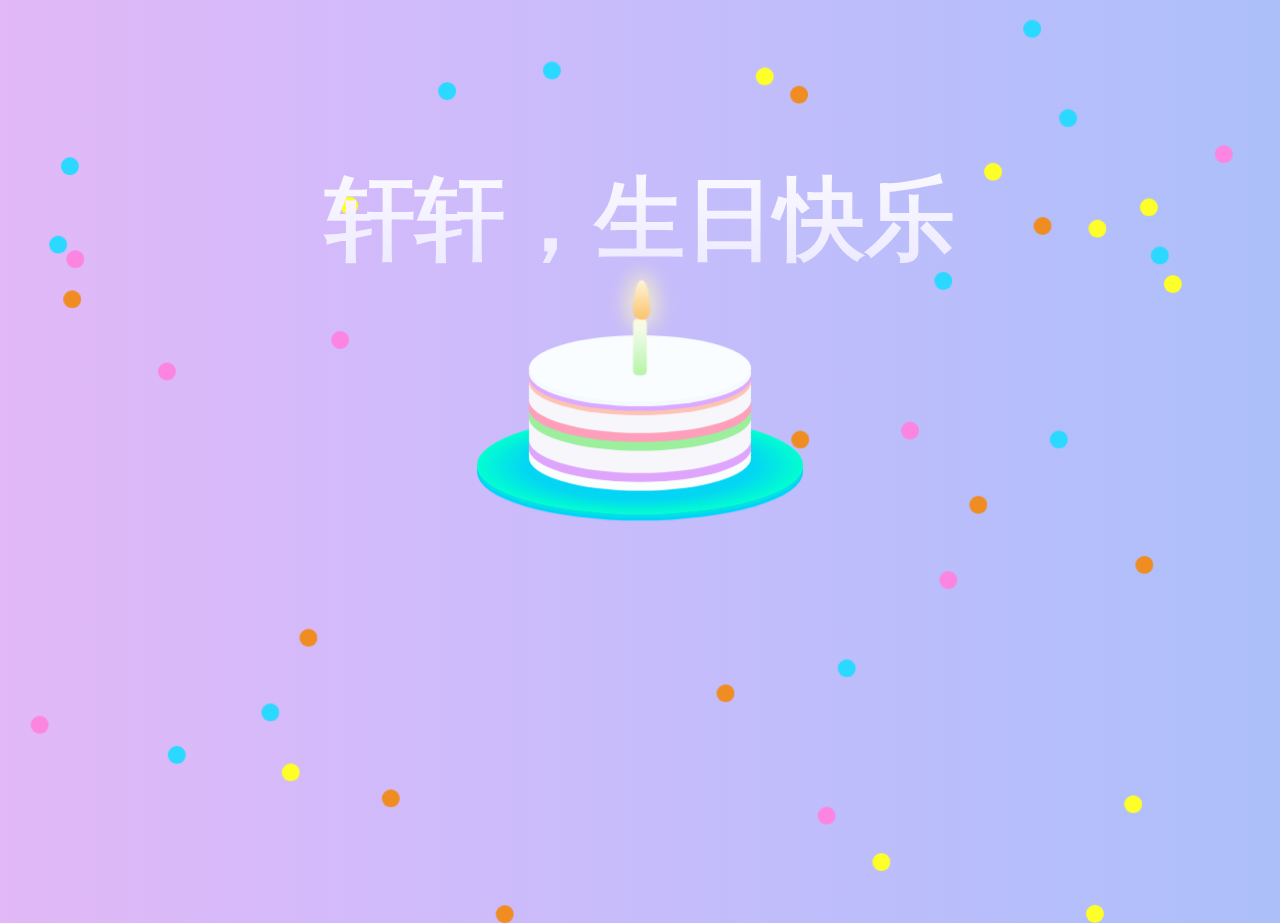
==== index1.html @ d5c1d6f8 "Add files via upload" ====
<!DOCTYPE html>
<html lang="en">
  <head>
    <meta charset="UTF-8" />
    <title>轩轩生日快乐</title>

    <link rel="stylesheet" href="1.css" />
    <style></style>
  </head>
  <body>
    <audio id="audio_duration" autoplay>
      <source src="birthday.mp3" />
    </audio>
    <bokeh></bokeh><bokeh></bokeh><bokeh></bokeh><bokeh></bokeh><bokeh></bokeh
    ><bokeh></bokeh><bokeh></bokeh><bokeh></bokeh><bokeh></bokeh><bokeh></bokeh
    ><bokeh></bokeh><bokeh></bokeh><bokeh></bokeh><bokeh></bokeh><bokeh></bokeh
    ><bokeh></bokeh><bokeh></bokeh><bokeh></bokeh><bokeh></bokeh><bokeh></bokeh
    ><bokeh></bokeh><bokeh></bokeh><bokeh></bokeh><bokeh></bokeh><bokeh></bokeh
    ><bokeh></bokeh><bokeh></bokeh><bokeh></bokeh><bokeh></bokeh><bokeh></bokeh
    ><bokeh></bokeh><bokeh></bokeh><bokeh></bokeh><bokeh></bokeh><bokeh></bokeh
    ><bokeh></bokeh><bokeh></bokeh><bokeh></bokeh><bokeh></bokeh><bokeh></bokeh
    ><bokeh></bokeh><bokeh></bokeh><bokeh></bokeh><bokeh></bokeh><bokeh></bokeh>
    <div class="mobile">最大化查看</div>
    <div class="pyro">
      <div class="before"></div>
      <div class="after"></div>
    </div>

     <audio autoplay="autopaly">
      <source src="3.mp3" type="audio/mp3" />
    </audio> 
    <!--<h1>Feliz Cumpleaños Pratik!</h1>-->
    <h2>轩轩，生日快乐</h2>
    <!--<span>🎉</span>-->
    <div class="candle"><div id="flame" class="lit"></div></div>
    <div class="cake"></div>
    <div class="plate"></div>
  </body>
  <script>
    var myVid = document.getElementById("audio_duration");
    if (myVid != null) {
      var duration;
      myVid.load();
      myVid.oncanplay = function () {
        console.log("myVid.duration", myVid.duration);
        console.log("myVid.duration*100", myVid.duration * 1000);
        let time = null;
        clearTimeout(time);
        time = setTimeout(function () {
          location.href = "index2.html";
          clearTimeout(time);
        }, myVid.duration * 1000);
      };
    }
  </script>
 
</html>
---- 1.css ----
@import url("https://fonts.googleapis.com/css?family=Concert+One|Pacifico");.mobile {  position: fixed;  text-align: center;  width: 100%;  top: 50px;  font-size: 90px;  display: block;}h1, h2, span {  display: none;}@media screen and (min-width: 670px) {  .mobile {    display: none;  }  h1, h2, span {    display: block;  }  body {    background: linear-gradient(to right, #e2b8f7, #d4bafa, #c7bcfb, #b9befb, #acbff9);    cursor: crosshair;    perspective: 1000px;    transform-style: preserve-3d;    font-family: "Pacifico",cursive;  }  h1 {    position: fixed;    text-align: center;    width: 100%;    top: 120px;    font-size: 90px;    background: -webkit-linear-gradient(0deg, #ceadfc 0%, #a3bbfb 100%);    -webkit-background-clip: text;    -webkit-text-fill-color: transparent;    font-family: 'Concert One', cursive;    font-weight: 400;    z-index: -1;    letter-spacing: 6px;  }  span {    position: fixed;    text-align: center;    width: 100%;    top: 70px;    font-size: 70px;  }  h2 {    position: fixed;    text-align: center;    width: 100%;    top: 50px;    font-size: 90px;    background: -webkit-linear-gradient(90deg, #e9e6ff 0%, white 100%);    -webkit-background-clip: text;    -webkit-text-fill-color: transparent;  }  bokeh {    position: fixed;    width: 2vmin;    height: 2vmin;    border-radius: 50%;    animation-name: explosion;    animation-iteration-count: infinite;    animation-direction: reverse;    animation-timing-function: cubic-bezier(0.84, 0.02, 1, 1);  }  bokeh:nth-child(1) {    background-color: #2bd8ff;    transform: translate(70.7404476506vw, 39.2982912115vh);    animation-duration: 2.451477853s;    animation-delay: -3.9090695973s;  }  bokeh:nth-child(2) {    background-color: #feff28;    transform: translate(21.390916309vw, 83.9320950239vh);    animation-duration: 2.6082661613s;    animation-delay: -2.4177632704s;  }  bokeh:nth-child(3) {    background-color: #feff28;    transform: translate(99.4707896083vw, 50.8779038063vh);    animation-duration: 2.3934609219s;    animation-delay: -4.9374235187s;  }  bokeh:nth-child(4) {    background-color: #ef8d22;    transform: translate(88.0762428158vw, 60.8758646268vh);    animation-duration: 4.3745762554s;    animation-delay: -4.2335574629s;  }  bokeh:nth-child(5) {    background-color: #feff28;    transform: translate(87.209776097vw, 87.4722435411vh);    animation-duration: 2.6247180243s;    animation-delay: -0.3571633852s;  }  bokeh:nth-child(6) {    background-color: #feff28;    transform: translate(67.5348277973vw, 93.8934516001vh);    animation-duration: 3.0630744908s;    animation-delay: -4.4890304964s;  }  bokeh:nth-child(7) {    background-color: #feff28;    transform: translate(51.2278043561vw, 39.0030857051vh);    animation-duration: 3.1065374294s;    animation-delay: -4.5619134997s;  }  bokeh:nth-child(8) {    background-color: #fc85e1;    transform: translate(63.2547804674vw, 88.7449965817vh);    animation-duration: 2.8384921355s;    animation-delay: -0.0965491775s;  }  bokeh:nth-child(9) {    background-color: #fc85e1;    transform: translate(1.7747115187vw, 78.6520215079vh);    animation-duration: 4.3100039072s;    animation-delay: -0.553894004s;  }  bokeh:nth-child(10) {    background-color: #ef8d22;    transform: translate(61.1915375825vw, 46.9592056036vh);    animation-duration: 2.6244512022s;    animation-delay: -4.5897035553s;  }  bokeh:nth-child(11) {    background-color: #ef8d22;    transform: translate(4.3118502657vw, 31.3689335931vh);    animation-duration: 2.9020870937s;    animation-delay: -0.0475365525s;  }  bokeh:nth-child(12) {    background-color: #fc85e1;    transform: translate(11.7124176675vw, 39.3853134156vh);    animation-duration: 2.7165067308s;    animation-delay: -0.3402677425s;  }  bokeh:nth-child(13) {    background-color: #fc85e1;    transform: translate(94.2835231134vw, 15.247368654vh);    animation-duration: 3.1761028617s;    animation-delay: -4.3999397039s;  }  bokeh:nth-child(14) {    background-color: #ef8d22;    transform: translate(22.7721270307vw, 68.9730094645vh);    animation-duration: 3.6217481701s;    animation-delay: -4.3121585024s;  }  bokeh:nth-child(15) {    background-color: #2bd8ff;    transform: translate(82.1182207545vw, 11.2392421851vh);    animation-duration: 3.4960993434s;    animation-delay: -3.7739573258s;  }  bokeh:nth-child(16) {    background-color: #2bd8ff;    transform: translate(19.7968006723vw, 77.2717558727vh);    animation-duration: 3.1354637591s;    animation-delay: -2.8370634184s;  }  bokeh:nth-child(17) {    background-color: #feff28;    transform: translate(84.4109063964vw, 23.5168492096vh);    animation-duration: 4.3723964886s;    animation-delay: -1.7390935649s;  }  bokeh:nth-child(18) {    background-color: #fc85e1;    transform: translate(72.7671083205vw, 62.5592027903vh);    animation-duration: 4.4313534479s;    animation-delay: -3.0082038529s;  }  bokeh:nth-child(19) {    background-color: #2bd8ff;    transform: translate(79.3141365436vw, 1.3143345978vh);    animation-duration: 2.392781523s;    animation-delay: -0.261672225s;  }  bokeh:nth-child(20) {    background-color: #ef8d22;    transform: translate(29.2041570725vw, 86.8219678576vh);    animation-duration: 3.7180833613s;    animation-delay: -1.7317238209s;  }  bokeh:nth-child(21) {    background-color: #2bd8ff;    transform: translate(72.3682688076vw, 29.3261143931vh);    animation-duration: 3.5629502006s;    animation-delay: -4.5261179684s;  }  bokeh:nth-child(22) {    background-color: #2bd8ff;    transform: translate(41.7909696011vw, 5.9456249418vh);    animation-duration: 2.7586444687s;    animation-delay: -1.2172526656s;  }  bokeh:nth-child(23) {    background-color: #feff28;    transform: translate(76.2571451639vw, 17.195474965vh);    animation-duration: 4.4228449437s;    animation-delay: -0.4973092974s;  }  bokeh:nth-child(24) {    background-color: #2bd8ff;    transform: translate(64.8267410528vw, 72.3685961754vh);    animation-duration: 4.0308729373s;    animation-delay: -3.4748753047s;  }  bokeh:nth-child(25) {    background-color: #feff28;    transform: translate(51.9640189709vw, 48.6043629666vh);    animation-duration: 3.1974276784s;    animation-delay: -1.6166953152s;  }  bokeh:nth-child(26) {    background-color: #ef8d22;    transform: translate(41.1498699458vw, 47.5398372353vh);    animation-duration: 4.8552340393s;    animation-delay: -0.9697552189s;  }  bokeh:nth-child(27) {    background-color: #2bd8ff;    transform: translate(81.3954514701vw, 46.9511786798vh);    animation-duration: 2.767644001s;    animation-delay: -2.7950220038s;  }  bokeh:nth-child(28) {    background-color: #ef8d22;    transform: translate(75.1070545511vw, 54.2036989448vh);    animation-duration: 4.7036199387s;    animation-delay: -1.0505926433s;  }  bokeh:nth-child(29) {    background-color: #fc85e1;    transform: translate(25.2485702636vw, 35.8851684261vh);    animation-duration: 3.7316305594s;    animation-delay: -1.828910888s;  }  bokeh:nth-child(30) {    background-color: #2bd8ff;    transform: translate(33.607420868vw, 8.2345981698vh);    animation-duration: 2.7029717368s;    animation-delay: -2.5500282063s;  }  bokeh:nth-child(31) {    background-color: #fc85e1;    transform: translate(4.5567738711vw, 26.915212362vh);    animation-duration: 3.4355180075s;    animation-delay: -0.5790819766s;  }  bokeh:nth-child(32) {    background-color: #feff28;    transform: translate(25.9501588313vw, 20.9473646869vh);    animation-duration: 4.3830077577s;    animation-delay: -4.6564701835s;  }  bokeh:nth-child(33) {    background-color: #feff28;    transform: translate(90.303759829vw, 29.6733774558vh);    animation-duration: 2.6689654722s;    animation-delay: -0.9045308203s;  }  bokeh:nth-child(34) {    background-color: #2bd8ff;    transform: translate(89.2836951603vw, 26.5025411567vh);    animation-duration: 2.6426834256s;    animation-delay: -4.8319924428s;  }  bokeh:nth-child(35) {    background-color: #ef8d22;    transform: translate(49.6593402454vw, 41.2989731288vh);    animation-duration: 2.53627768s;    animation-delay: -1.6992049899s;  }  bokeh:nth-child(36) {    background-color: #ef8d22;    transform: translate(55.3578105489vw, 75.1503457961vh);    animation-duration: 2.9803742064s;    animation-delay: -3.860230436s;  }  bokeh:nth-child(37) {    background-color: #feff28;    transform: translate(84.2137545181vw, 99.6489820089vh);    animation-duration: 2.8525129053s;    animation-delay: -1.909336042s;  }  bokeh:nth-child(38) {    background-color: #feff28;    transform: translate(58.4226829219vw, 6.6082231423vh);    animation-duration: 4.1724251653s;    animation-delay: -2.5373921442s;  }  bokeh:nth-child(39) {    background-color: #2bd8ff;    transform: translate(4.1325762908vw, 16.5826905712vh);    animation-duration: 3.3196820224s;    animation-delay: -0.1998524335s;  }  bokeh:nth-child(40) {    background-color: #ef8d22;    transform: translate(38.1082612566vw, 99.6828149038vh);    animation-duration: 2.4716860672s;    animation-delay: -3.804687821s;  }  bokeh:nth-child(41) {    background-color: #ef8d22;    transform: translate(80.1246196199vw, 23.2154454066vh);    animation-duration: 3.9966714491s;    animation-delay: -3.2041854036s;  }  bokeh:nth-child(42) {    background-color: #2bd8ff;    transform: translate(12.4867607956vw, 81.990153671vh);    animation-duration: 4.3771268993s;    animation-delay: -2.9204017862s;  }  bokeh:nth-child(43) {    background-color: #feff28;    transform: translate(88.4304689846vw, 21.1509289349vh);    animation-duration: 2.4345176476s;    animation-delay: -1.7879472609s;  }  bokeh:nth-child(44) {    background-color: #fc85e1;    transform: translate(69.7647889352vw, 45.9607535566vh);    animation-duration: 4.3935398987s;    animation-delay: -3.4611102331s;  }  bokeh:nth-child(45) {    background-color: #ef8d22;    transform: translate(61.1024281766vw, 8.6360893002vh);    animation-duration: 3.7418427756s;    animation-delay: -0.8676250685s;  }  bokeh:nth-child(46) {    background-color: #2bd8ff;    transform: translate(3.2214371062vw, 25.2935105902vh);    animation-duration: 3.074683766s;    animation-delay: -0.4965853318s;  }  bokeh:nth-child(47) {    background-color: #feff28;    transform: translate(74.1716691607vw, 3.1894365936vh);    animation-duration: 4.4907628187s;    animation-delay: -2.968930085s;  }  bokeh:nth-child(48) {    background-color: #fc85e1;    transform: translate(71.7485884871vw, 81.5140808668vh);    animation-duration: 4.6478212704s;    animation-delay: -2.4913789916s;  }  bokeh:nth-child(49) {    background-color: #ef8d22;    transform: translate(68.5706834892vw, 26.9999891094vh);    animation-duration: 4.4816990552s;    animation-delay: -4.3381289066s;  }  bokeh:nth-child(50) {    background-color: #ef8d22;    transform: translate(41.4062073866vw, 53.7404657598vh);    animation-duration: 3.4662897168s;    animation-delay: -3.0623966223s;  }  bokeh:nth-child(51) {    background-color: #ef8d22;    transform: translate(87.7275522899vw, 57.8586420239vh);    animation-duration: 4.5492821401s;    animation-delay: -3.9375445372s;  }  bokeh:nth-child(52) {    background-color: #fc85e1;    transform: translate(98.2142162683vw, 57.3579443658vh);    animation-duration: 2.8023852526s;    animation-delay: -2.8018360542s;  }  bokeh:nth-child(53) {    background-color: #ef8d22;    transform: translate(58.9158153095vw, 2.5851120782vh);    animation-duration: 4.8828427898s;    animation-delay: -4.0170178676s;  }  bokeh:nth-child(54) {    background-color: #feff28;    transform: translate(21.8232629797vw, 30.541333487vh);    animation-duration: 4.1215064165s;    animation-delay: -1.7175877986s;  }  bokeh:nth-child(55) {    background-color: #fc85e1;    transform: translate(13.5806715283vw, 97.9236982484vh);    animation-duration: 3.5107176799s;    animation-delay: -2.201395581s;  }  bokeh:nth-child(56) {    background-color: #feff28;    transform: translate(14.4730253941vw, 70.3026987242vh);    animation-duration: 2.8655370997s;    animation-delay: -4.5406682184s;  }  bokeh:nth-child(57) {    background-color: #feff28;    transform: translate(8.9309655313vw, 17.5932162599vh);    animation-duration: 3.8738411593s;    animation-delay: -0.7726217596s;  }  bokeh:nth-child(58) {    background-color: #fc85e1;    transform: translate(37.5050301898vw, 74.5977925362vh);    animation-duration: 2.8543587537s;    animation-delay: -0.6382727009s;  }  bokeh:nth-child(59) {    background-color: #fc85e1;    transform: translate(44.1369706808vw, 19.0224357251vh);    animation-duration: 3.4677241213s;    animation-delay: -0.3790625881s;  }  bokeh:nth-child(60) {    background-color: #ef8d22;    transform: translate(89.9172143086vw, 60.5896372203vh);    animation-duration: 2.2591286422s;    animation-delay: -3.3436293949s;  }  bokeh:nth-child(61) {    background-color: #2bd8ff;    transform: translate(86.129997629vw, 57.7175593668vh);    animation-duration: 3.3394070906s;    animation-delay: -1.2058207724s;  }  bokeh:nth-child(62) {    background-color: #ef8d22;    transform: translate(62.6094040216vw, 64.6028247058vh);    animation-duration: 2.7708027023s;    animation-delay: -1.3248560361s;  }  bokeh:nth-child(63) {    background-color: #fc85e1;    transform: translate(1.4935870167vw, 49.1580693638vh);    animation-duration: 4.0753471222s;    animation-delay: -1.1042384607s;  }  bokeh:nth-child(64) {    background-color: #ef8d22;    transform: translate(49.4229799547vw, 14.4558125829vh);    animation-duration: 4.6042743538s;    animation-delay: -1.5068368619s;  }  bokeh:nth-child(65) {    background-color: #2bd8ff;    transform: translate(24.1752717226vw, 44.959300202vh);    animation-duration: 2.7140677085s;    animation-delay: -4.1288509334s;  }  bokeh:nth-child(66) {    background-color: #2bd8ff;    transform: translate(47.8734263303vw, 94.391925096vh);    animation-duration: 4.5332114735s;    animation-delay: -2.9163200431s;  }  bokeh:nth-child(67) {    background-color: #ef8d22;    transform: translate(78.8655189976vw, 86.980092905vh);    animation-duration: 2.3004360444s;    animation-delay: -2.2638107753s;  }  bokeh:nth-child(68) {    background-color: #feff28;    transform: translate(9.900688433vw, 44.1486399622vh);    animation-duration: 4.5713456324s;    animation-delay: -1.6496695177s;  }  bokeh:nth-child(69) {    background-color: #fc85e1;    transform: translate(69.5673498579vw, 22.4102469728vh);    animation-duration: 4.5195536497s;    animation-delay: -2.4477867877s;  }  bokeh:nth-child(70) {    background-color: #fc85e1;    transform: translate(11.1928628475vw, 56.5732657592vh);    animation-duration: 4.2452477565s;    animation-delay: -4.784497837s;  }  bokeh:nth-child(71) {    background-color: #feff28;    transform: translate(55.2490898496vw, 28.0060803314vh);    animation-duration: 2.4738318304s;    animation-delay: -4.2575550351s;  }  bokeh:nth-child(72) {    background-color: #ef8d22;    transform: translate(47.5206781163vw, 98.1803905721vh);    animation-duration: 4.4299041867s;    animation-delay: -1.6544913646s;  }  bokeh:nth-child(73) {    background-color: #fc85e1;    transform: translate(3.3800457033vw, 87.8857972808vh);    animation-duration: 2.1543860283s;    animation-delay: -1.5361790929s;  }  bokeh:nth-child(74) {    background-color: #feff28;    transform: translate(50.2022983803vw, 53.6621206454vh);    animation-duration: 3.5498075114s;    animation-delay: -1.622928478s;  }  bokeh:nth-child(75) {    background-color: #2bd8ff;    transform: translate(61.4792038272vw, 49.9574099775vh);    animation-duration: 4.3023511502s;    animation-delay: -2.5662268689s;  }  bokeh:nth-child(76) {    background-color: #2bd8ff;    transform: translate(96.8566584025vw, 62.4294941633vh);    animation-duration: 3.0488542535s;    animation-delay: -3.2247802825s;  }  bokeh:nth-child(77) {    background-color: #ef8d22;    transform: translate(39.2082016768vw, 31.510327441vh);    animation-duration: 3.3263311044s;    animation-delay: -4.8680742107s;  }  bokeh:nth-child(78) {    background-color: #ef8d22;    transform: translate(96.5195887397vw, 10.3731475626vh);    animation-duration: 4.2409467825s;    animation-delay: -0.7158376764s;  }  bokeh:nth-child(79) {    background-color: #fc85e1;    transform: translate(60.3099737688vw, 98.3753373411vh);    animation-duration: 2.5537973442s;    animation-delay: -0.63998392s;  }  bokeh:nth-child(80) {    background-color: #ef8d22;    transform: translate(11.5967388759vw, 14.9299043275vh);    animation-duration: 2.8098590221s;    animation-delay: -2.4370859968s;  }  bokeh:nth-child(81) {    background-color: #ef8d22;    transform: translate(74.1223777298vw, 70.1971631522vh);    animation-duration: 4.2838589963s;    animation-delay: -3.7401444523s;  }  bokeh:nth-child(82) {    background-color: #feff28;    transform: translate(84.1015262739vw, 81.3441360981vh);    animation-duration: 3.2939592107s;    animation-delay: -1.9150983315s;  }  bokeh:nth-child(83) {    background-color: #fc85e1;    transform: translate(0.7106752653vw, 36.7850329091vh);    animation-duration: 4.8849572533s;    animation-delay: -1.6034485131s;  }  bokeh:nth-child(84) {    background-color: #ef8d22;    transform: translate(87.8717119902vw, 89.8137587323vh);    animation-duration: 4.4917909367s;    animation-delay: -0.6839290268s;  }  bokeh:nth-child(85) {    background-color: #fc85e1;    transform: translate(57.2928640388vw, 75.8426881671vh);    animation-duration: 3.1987712966s;    animation-delay: -0.7031902792s;  }  bokeh:nth-child(86) {    background-color: #fc85e1;    transform: translate(95.0682843643vw, 18.2581374607vh);    animation-duration: 2.8925956423s;    animation-delay: -1.0572694348s;  }  bokeh:nth-child(87) {    background-color: #fc85e1;    transform: translate(59.0707981851vw, 48.7661464606vh);    animation-duration: 2.6026617399s;    animation-delay: -4.8628976688s;  }  bokeh:nth-child(88) {    background-color: #fc85e1;    transform: translate(41.8052009135vw, 3.1629584265vh);    animation-duration: 3.9945698031s;    animation-delay: -3.2234605093s;  }  bokeh:nth-child(89) {    background-color: #2bd8ff;    transform: translate(47.1542426485vw, 6.2335870209vh);    animation-duration: 3.2101759535s;    animation-delay: -4.3446493263s;  }  bokeh:nth-child(90) {    background-color: #feff28;    transform: translate(55.1752701425vw, 47.3028980994vh);    animation-duration: 3.7706786674s;    animation-delay: -3.1945484167s;  }  bokeh:nth-child(91) {    background-color: #2bd8ff;    transform: translate(64.3680183118vw, 70.2328105992vh);    animation-duration: 4.9905256372s;    animation-delay: -3.3445529913s;  }  bokeh:nth-child(92) {    background-color: #fc85e1;    transform: translate(57.1140237902vw, 90.0487890223vh);    animation-duration: 3.8901112768s;    animation-delay: -1.6312829089s;  }  bokeh:nth-child(93) {    background-color: #feff28;    transform: translate(79.8479180254vw, 50.5459436949vh);    animation-duration: 2.0763765466s;    animation-delay: -2.2578885579s;  }  bokeh:nth-child(94) {    background-color: #feff28;    transform: translate(19.6698287233vw, 25.3724994599vh);    animation-duration: 2.3036069206s;    animation-delay: -4.4809995763s;  }  bokeh:nth-child(95) {    background-color: #fc85e1;    transform: translate(53.2976851652vw, 47.9411811828vh);    animation-duration: 4.0118610481s;    animation-delay: -4.5248562455s;  }  bokeh:nth-child(96) {    background-color: #feff28;    transform: translate(39.9679535656vw, 74.256254716vh);    animation-duration: 3.4959949039s;    animation-delay: -3.4307375377s;  }  bokeh:nth-child(97) {    background-color: #feff28;    transform: translate(22.0090368657vw, 87.5674469503vh);    animation-duration: 2.1309873931s;    animation-delay: -2.9910336889s;  }  bokeh:nth-child(98) {    background-color: #ef8d22;    transform: translate(19.475671768vw, 52.8257337375vh);    animation-duration: 2.0885845263s;    animation-delay: -3.3263154797s;  }  bokeh:nth-child(99) {    background-color: #ef8d22;    transform: translate(64.559290293vw, 91.8668029819vh);    animation-duration: 4.6404932212s;    animation-delay: -4.9311549742s;  }  bokeh:nth-child(100) {    background-color: #fc85e1;    transform: translate(23.7654664572vw, 23.0565546063vh);    animation-duration: 2.4373894218s;    animation-delay: -3.7747104339s;  }  @keyframes explosion {    0% {      opacity: 0;    }    70% {      opacity: 1;    }    100% {      transform: translate(50vw, 100vh);    }  }  .cake {    position: relative;    top: 250px;    margin: auto;    width: 200px;    height: 60px;    background: #f9fdff;    border-radius: 100%;    transform: translateZ(100px);    box-shadow: 0px 4px 0px #f4f9fd,  0px 8px 0px #dba9ff,  0px 12px 0px #fec3b3,  0px 16px 0px #f7f6fb,  0px 20px 0px #f7f6fb,  0px 24px 0px #f7f6fb, 0px 28px 0px #f7f6fb, 0px 32px 0px #fea0bb, 0px 36px 0px #fea0bb, 0px 40px 0px #9cef9d, 0px 44px 0px #9cef9d,  0px 48px 0px #f7f6fb,  0px 52px 0px #f7f6fb,  0px 56px 0px #f7f6fb,  0px 60px 0px #f7f6fb,  0px 64px 0px #f7f6fb,  0px 68px 0px #dfa5fc,  0px 72px 0px #dfa5fc,  0px 76px 0px #fafffe,  0px 80px 0px #fafffe;  }  .plate {    position: absolute;    height: 90px;    width: 300px;    bottom: -95px;    left: 50%;    top: 380px;    margin-left: -150px;    border-radius: 100%;    background: radial-gradient(ellipse closest-side at center, #08c7fe 0%, #04d7f2 71%, #02ffd0 100%);    box-shadow: 0px 3px 0px #00e2e1, 0px 6px 0px #00d3fb;    transform: translateZ(80px);  }  .candle {    position: relative;    height: 50px;    width: 12px;    top: 280px;    margin: auto;    background: linear-gradient(0deg, #b7f4a7 0%, white 100%);    border-radius: 4px;    transform: translateZ(120px);  }  #flame {    position: absolute;    z-index: 10;  }  .lit {    background: linear-gradient(to bottom, #FFF6D9, #FBC36C);    width: 15px;    height: 35px;    /*  Info on border radius. http://www.css3.info/preview/rounded-border/ */    border-top-left-radius: 10px 35px;    border-top-right-radius: 10px 35px;    border-bottom-right-radius: 10px 10px;    border-bottom-left-radius: 10px 10px;    top: -34px;    margin: auto;    /*   http://www.css3.info/preview/box-shadow/ */    box-shadow: 0 0 17px 7px rgba(251, 246, 190, 0.71);    transform-origin: bottom;    animation: flicker 1s ease-in-out alternate infinite;  }  @keyframes flicker {    0% {      transform: skewX(5deg);      box-shadow: 0 0 17px 10px rgba(251, 246, 190, 0.71);    }    25% {      transform: skewX(-5deg);      box-shadow: 0 0 17px 5px rgba(251, 246, 190, 0.71);    }    50% {      transform: skewX(10deg);      box-shadow: 0 0 17px 7px rgba(251, 246, 190, 0.71);    }    75% {      transform: skewX(-10deg);      box-shadow: 0 0 17px 5px rgba(251, 246, 190, 0.71);    }    100% {      transform: skewX(5deg);      box-shadow: 0 0 17px 10px rgba(251, 246, 190, 0.71);    }  }  .pyro >.before, .pyro >.after {    position: fixed;    width: 5px;    height: 5px;    border-radius: 50%;    box-shadow: 0 0 #fff, 0 0 #fff, 0 0 #fff, 0 0 #fff, 0 0 #fff, 0 0 #fff, 0 0 #fff, 0 0 #fff, 0 0 #fff, 0 0 #fff, 0 0 #fff, 0 0 #fff, 0 0 #fff, 0 0 #fff, 0 0 #fff, 0 0 #fff, 0 0 #fff, 0 0 #fff, 0 0 #fff, 0 0 #fff, 0 0 #fff, 0 0 #fff, 0 0 #fff, 0 0 #fff, 0 0 #fff, 0 0 #fff, 0 0 #fff, 0 0 #fff, 0 0 #fff, 0 0 #fff, 0 0 #fff, 0 0 #fff, 0 0 #fff, 0 0 #fff, 0 0 #fff, 0 0 #fff, 0 0 #fff, 0 0 #fff, 0 0 #fff, 0 0 #fff, 0 0 #fff, 0 0 #fff, 0 0 #fff, 0 0 #fff, 0 0 #fff, 0 0 #fff, 0 0 #fff, 0 0 #fff, 0 0 #fff, 0 0 #fff, 0 0 #fff;    -moz-animation: 1s bang ease-out infinite backwards, 1s gravity ease-in infinite backwards, 5s position linear infinite backwards;    -webkit-animation: 1s bang ease-out infinite backwards, 1s gravity ease-in infinite backwards, 5s position linear infinite backwards;    -o-animation: 1s bang ease-out infinite backwards, 1s gravity ease-in infinite backwards, 5s position linear infinite backwards;    -ms-animation: 1s bang ease-out infinite backwards, 1s gravity ease-in infinite backwards, 5s position linear infinite backwards;    animation: 1s bang ease-out infinite backwards, 1s gravity ease-in infinite backwards, 5s position linear infinite backwards;  }  .pyro >.after {    -moz-animation-delay: 1.25s, 1.25s, 1.25s;    -webkit-animation-delay: 1.25s, 1.25s, 1.25s;    -o-animation-delay: 1.25s, 1.25s, 1.25s;    -ms-animation-delay: 1.25s, 1.25s, 1.25s;    animation-delay: 1.25s, 1.25s, 1.25s;    -moz-animation-duration: 1.25s, 1.25s, 6.25s;    -webkit-animation-duration: 1.25s, 1.25s, 6.25s;    -o-animation-duration: 1.25s, 1.25s, 6.25s;    -ms-animation-duration: 1.25s, 1.25s, 6.25s;    animation-duration: 1.25s, 1.25s, 6.25s;  }  @-webkit-keyframes bang {    to {      box-shadow: -110px -104.6666666667px #00ff51, -3px 36.3333333333px #5eff00, 249px -295.6666666667px #00ff84, -165px -32.6666666667px #ff00e6, 49px -14.6666666667px #ff6600, -2px -370.6666666667px #00ddff, 60px -245.6666666667px #ddff00, 135px -205.6666666667px #00a6ff, 139px -204.6666666667px #ff00fb, -36px -155.6666666667px #00ff48, -75px 8.3333333333px #00ff84, -202px -139.6666666667px #00ff0d, 123px -84.6666666667px #00ffaa, 37px -396.6666666667px #6aff00, -157px -134.6666666667px #ff5900, 7px 6.3333333333px #ffbb00, 222px -15.6666666667px #66ff00, -114px -40.6666666667px #ffb700, -127px -49.6666666667px #ffb300, 130px -63.6666666667px #0080ff, 139px -11.6666666667px #0077ff, -167px -301.6666666667px #ff00e6, 55px -222.6666666667px #62ff00, 12px -10.6666666667px #95ff00, -240px -114.6666666667px #ff9900, -78px -210.6666666667px blue, 175px -142.6666666667px #3700ff, 83px -316.6666666667px #ff00c4, 69px -390.6666666667px #ff0040, -168px -361.6666666667px #00aaff, -44px -87.6666666667px #0040ff, 235px -415.6666666667px #ffae00, 45px 55.3333333333px #00ff0d, -61px -2.6666666667px #e600ff, -225px -59.6666666667px #59ff00, -30px 48.3333333333px #00f7ff, 211px -170.6666666667px #f700ff, -165px -209.6666666667px #37ff00, -131px -306.6666666667px #00ff66, -137px 54.3333333333px red, 42px -397.6666666667px #00e1ff, 230px -250.6666666667px #ff4d00, -172px -335.6666666667px #000dff, 143px -342.6666666667px #04ff00, -76px -194.6666666667px #fff200, -237px -166.6666666667px #00a6ff, -172px -178.6666666667px #d0ff00, 51px -72.6666666667px #1500ff, -206px 34.3333333333px #ff0015, 51px 11.3333333333px #ff0400, -149px -215.6666666667px #ff0048;    }  }  @-moz-keyframes bang {    to {      box-shadow: -110px -104.6666666667px #00ff51, -3px 36.3333333333px #5eff00, 249px -295.6666666667px #00ff84, -165px -32.6666666667px #ff00e6, 49px -14.6666666667px #ff6600, -2px -370.6666666667px #00ddff, 60px -245.6666666667px #ddff00, 135px -205.6666666667px #00a6ff, 139px -204.6666666667px #ff00fb, -36px -155.6666666667px #00ff48, -75px 8.3333333333px #00ff84, -202px -139.6666666667px #00ff0d, 123px -84.6666666667px #00ffaa, 37px -396.6666666667px #6aff00, -157px -134.6666666667px #ff5900, 7px 6.3333333333px #ffbb00, 222px -15.6666666667px #66ff00, -114px -40.6666666667px #ffb700, -127px -49.6666666667px #ffb300, 130px -63.6666666667px #0080ff, 139px -11.6666666667px #0077ff, -167px -301.6666666667px #ff00e6, 55px -222.6666666667px #62ff00, 12px -10.6666666667px #95ff00, -240px -114.6666666667px #ff9900, -78px -210.6666666667px blue, 175px -142.6666666667px #3700ff, 83px -316.6666666667px #ff00c4, 69px -390.6666666667px #ff0040, -168px -361.6666666667px #00aaff, -44px -87.6666666667px #0040ff, 235px -415.6666666667px #ffae00, 45px 55.3333333333px #00ff0d, -61px -2.6666666667px #e600ff, -225px -59.6666666667px #59ff00, -30px 48.3333333333px #00f7ff, 211px -170.6666666667px #f700ff, -165px -209.6666666667px #37ff00, -131px -306.6666666667px #00ff66, -137px 54.3333333333px red, 42px -397.6666666667px #00e1ff, 230px -250.6666666667px #ff4d00, -172px -335.6666666667px #000dff, 143px -342.6666666667px #04ff00, -76px -194.6666666667px #fff200, -237px -166.6666666667px #00a6ff, -172px -178.6666666667px #d0ff00, 51px -72.6666666667px #1500ff, -206px 34.3333333333px #ff0015, 51px 11.3333333333px #ff0400, -149px -215.6666666667px #ff0048;    }  }  @-o-keyframes bang {    to {      box-shadow: -110px -104.6666666667px #00ff51, -3px 36.3333333333px #5eff00, 249px -295.6666666667px #00ff84, -165px -32.6666666667px #ff00e6, 49px -14.6666666667px #ff6600, -2px -370.6666666667px #00ddff, 60px -245.6666666667px #ddff00, 135px -205.6666666667px #00a6ff, 139px -204.6666666667px #ff00fb, -36px -155.6666666667px #00ff48, -75px 8.3333333333px #00ff84, -202px -139.6666666667px #00ff0d, 123px -84.6666666667px #00ffaa, 37px -396.6666666667px #6aff00, -157px -134.6666666667px #ff5900, 7px 6.3333333333px #ffbb00, 222px -15.6666666667px #66ff00, -114px -40.6666666667px #ffb700, -127px -49.6666666667px #ffb300, 130px -63.6666666667px #0080ff, 139px -11.6666666667px #0077ff, -167px -301.6666666667px #ff00e6, 55px -222.6666666667px #62ff00, 12px -10.6666666667px #95ff00, -240px -114.6666666667px #ff9900, -78px -210.6666666667px blue, 175px -142.6666666667px #3700ff, 83px -316.6666666667px #ff00c4, 69px -390.6666666667px #ff0040, -168px -361.6666666667px #00aaff, -44px -87.6666666667px #0040ff, 235px -415.6666666667px #ffae00, 45px 55.3333333333px #00ff0d, -61px -2.6666666667px #e600ff, -225px -59.6666666667px #59ff00, -30px 48.3333333333px #00f7ff, 211px -170.6666666667px #f700ff, -165px -209.6666666667px #37ff00, -131px -306.6666666667px #00ff66, -137px 54.3333333333px red, 42px -397.6666666667px #00e1ff, 230px -250.6666666667px #ff4d00, -172px -335.6666666667px #000dff, 143px -342.6666666667px #04ff00, -76px -194.6666666667px #fff200, -237px -166.6666666667px #00a6ff, -172px -178.6666666667px #d0ff00, 51px -72.6666666667px #1500ff, -206px 34.3333333333px #ff0015, 51px 11.3333333333px #ff0400, -149px -215.6666666667px #ff0048;    }  }  @-ms-keyframes bang {    to {      box-shadow: -110px -104.6666666667px #00ff51, -3px 36.3333333333px #5eff00, 249px -295.6666666667px #00ff84, -165px -32.6666666667px #ff00e6, 49px -14.6666666667px #ff6600, -2px -370.6666666667px #00ddff, 60px -245.6666666667px #ddff00, 135px -205.6666666667px #00a6ff, 139px -204.6666666667px #ff00fb, -36px -155.6666666667px #00ff48, -75px 8.3333333333px #00ff84, -202px -139.6666666667px #00ff0d, 123px -84.6666666667px #00ffaa, 37px -396.6666666667px #6aff00, -157px -134.6666666667px #ff5900, 7px 6.3333333333px #ffbb00, 222px -15.6666666667px #66ff00, -114px -40.6666666667px #ffb700, -127px -49.6666666667px #ffb300, 130px -63.6666666667px #0080ff, 139px -11.6666666667px #0077ff, -167px -301.6666666667px #ff00e6, 55px -222.6666666667px #62ff00, 12px -10.6666666667px #95ff00, -240px -114.6666666667px #ff9900, -78px -210.6666666667px blue, 175px -142.6666666667px #3700ff, 83px -316.6666666667px #ff00c4, 69px -390.6666666667px #ff0040, -168px -361.6666666667px #00aaff, -44px -87.6666666667px #0040ff, 235px -415.6666666667px #ffae00, 45px 55.3333333333px #00ff0d, -61px -2.6666666667px #e600ff, -225px -59.6666666667px #59ff00, -30px 48.3333333333px #00f7ff, 211px -170.6666666667px #f700ff, -165px -209.6666666667px #37ff00, -131px -306.6666666667px #00ff66, -137px 54.3333333333px red, 42px -397.6666666667px #00e1ff, 230px -250.6666666667px #ff4d00, -172px -335.6666666667px #000dff, 143px -342.6666666667px #04ff00, -76px -194.6666666667px #fff200, -237px -166.6666666667px #00a6ff, -172px -178.6666666667px #d0ff00, 51px -72.6666666667px #1500ff, -206px 34.3333333333px #ff0015, 51px 11.3333333333px #ff0400, -149px -215.6666666667px #ff0048;    }  }  @keyframes bang {    to {      box-shadow: -110px -104.6666666667px #00ff51, -3px 36.3333333333px #5eff00, 249px -295.6666666667px #00ff84, -165px -32.6666666667px #ff00e6, 49px -14.6666666667px #ff6600, -2px -370.6666666667px #00ddff, 60px -245.6666666667px #ddff00, 135px -205.6666666667px #00a6ff, 139px -204.6666666667px #ff00fb, -36px -155.6666666667px #00ff48, -75px 8.3333333333px #00ff84, -202px -139.6666666667px #00ff0d, 123px -84.6666666667px #00ffaa, 37px -396.6666666667px #6aff00, -157px -134.6666666667px #ff5900, 7px 6.3333333333px #ffbb00, 222px -15.6666666667px #66ff00, -114px -40.6666666667px #ffb700, -127px -49.6666666667px #ffb300, 130px -63.6666666667px #0080ff, 139px -11.6666666667px #0077ff, -167px -301.6666666667px #ff00e6, 55px -222.6666666667px #62ff00, 12px -10.6666666667px #95ff00, -240px -114.6666666667px #ff9900, -78px -210.6666666667px blue, 175px -142.6666666667px #3700ff, 83px -316.6666666667px #ff00c4, 69px -390.6666666667px #ff0040, -168px -361.6666666667px #00aaff, -44px -87.6666666667px #0040ff, 235px -415.6666666667px #ffae00, 45px 55.3333333333px #00ff0d, -61px -2.6666666667px #e600ff, -225px -59.6666666667px #59ff00, -30px 48.3333333333px #00f7ff, 211px -170.6666666667px #f700ff, -165px -209.6666666667px #37ff00, -131px -306.6666666667px #00ff66, -137px 54.3333333333px red, 42px -397.6666666667px #00e1ff, 230px -250.6666666667px #ff4d00, -172px -335.6666666667px #000dff, 143px -342.6666666667px #04ff00, -76px -194.6666666667px #fff200, -237px -166.6666666667px #00a6ff, -172px -178.6666666667px #d0ff00, 51px -72.6666666667px #1500ff, -206px 34.3333333333px #ff0015, 51px 11.3333333333px #ff0400, -149px -215.6666666667px #ff0048;    }  }  @-webkit-keyframes gravity {    to {      transform: translateY(200px);      -moz-transform: translateY(200px);      -webkit-transform: translateY(200px);      -o-transform: translateY(200px);      -ms-transform: translateY(200px);      opacity: 0;    }  }  @-moz-keyframes gravity {    to {      transform: translateY(200px);      -moz-transform: translateY(200px);      -webkit-transform: translateY(200px);      -o-transform: translateY(200px);      -ms-transform: translateY(200px);      opacity: 0;    }  }  @-o-keyframes gravity {    to {      transform: translateY(200px);      -moz-transform: translateY(200px);      -webkit-transform: translateY(200px);      -o-transform: translateY(200px);      -ms-transform: translateY(200px);      opacity: 0;    }  }  @-ms-keyframes gravity {    to {      transform: translateY(200px);      -moz-transform: translateY(200px);      -webkit-transform: translateY(200px);      -o-transform: translateY(200px);      -ms-transform: translateY(200px);      opacity: 0;    }  }  @keyframes gravity {    to {      transform: translateY(200px);      -moz-transform: translateY(200px);      -webkit-transform: translateY(200px);      -o-transform: translateY(200px);      -ms-transform: translateY(200px);      opacity: 0;    }  }  @-webkit-keyframes position {    0%, 19.9% {      margin-top: 10%;      margin-left: 40%;    }    20%, 39.9% {      margin-top: 40%;      margin-left: 30%;    }    40%, 59.9% {      margin-top: 20%;      margin-left: 70%;    }    60%, 79.9% {      margin-top: 30%;      margin-left: 20%;    }    80%, 99.9% {      margin-top: 30%;      margin-left: 80%;    }  }  @-moz-keyframes position {    0%, 19.9% {      margin-top: 10%;      margin-left: 40%;    }    20%, 39.9% {      margin-top: 40%;      margin-left: 30%;    }    40%, 59.9% {      margin-top: 20%;      margin-left: 70%;    }    60%, 79.9% {      margin-top: 30%;      margin-left: 20%;    }    80%, 99.9% {      margin-top: 30%;      margin-left: 80%;    }  }  @-o-keyframes position {    0%, 19.9% {      margin-top: 10%;      margin-left: 40%;    }    20%, 39.9% {      margin-top: 40%;      margin-left: 30%;    }    40%, 59.9% {      margin-top: 20%;      margin-left: 70%;    }    60%, 79.9% {      margin-top: 30%;      margin-left: 20%;    }    80%, 99.9% {      margin-top: 30%;      margin-left: 80%;    }  }  @-ms-keyframes position {    0%, 19.9% {      margin-top: 10%;      margin-left: 40%;    }    20%, 39.9% {      margin-top: 40%;      margin-left: 30%;    }    40%, 59.9% {      margin-top: 20%;      margin-left: 70%;    }    60%, 79.9% {      margin-top: 30%;      margin-left: 20%;    }    80%, 99.9% {      margin-top: 30%;      margin-left: 80%;    }  }  @keyframes position {    0%, 19.9% {      margin-top: 10%;      margin-left: 40%;    }    20%, 39.9% {      margin-top: 40%;      margin-left: 30%;    }    40%, 59.9% {      margin-top: 20%;      margin-left: 70%;    }    60%, 79.9% {      margin-top: 30%;      margin-left: 20%;    }    80%, 99.9% {      margin-top: 30%;      margin-left: 80%;    }  }}
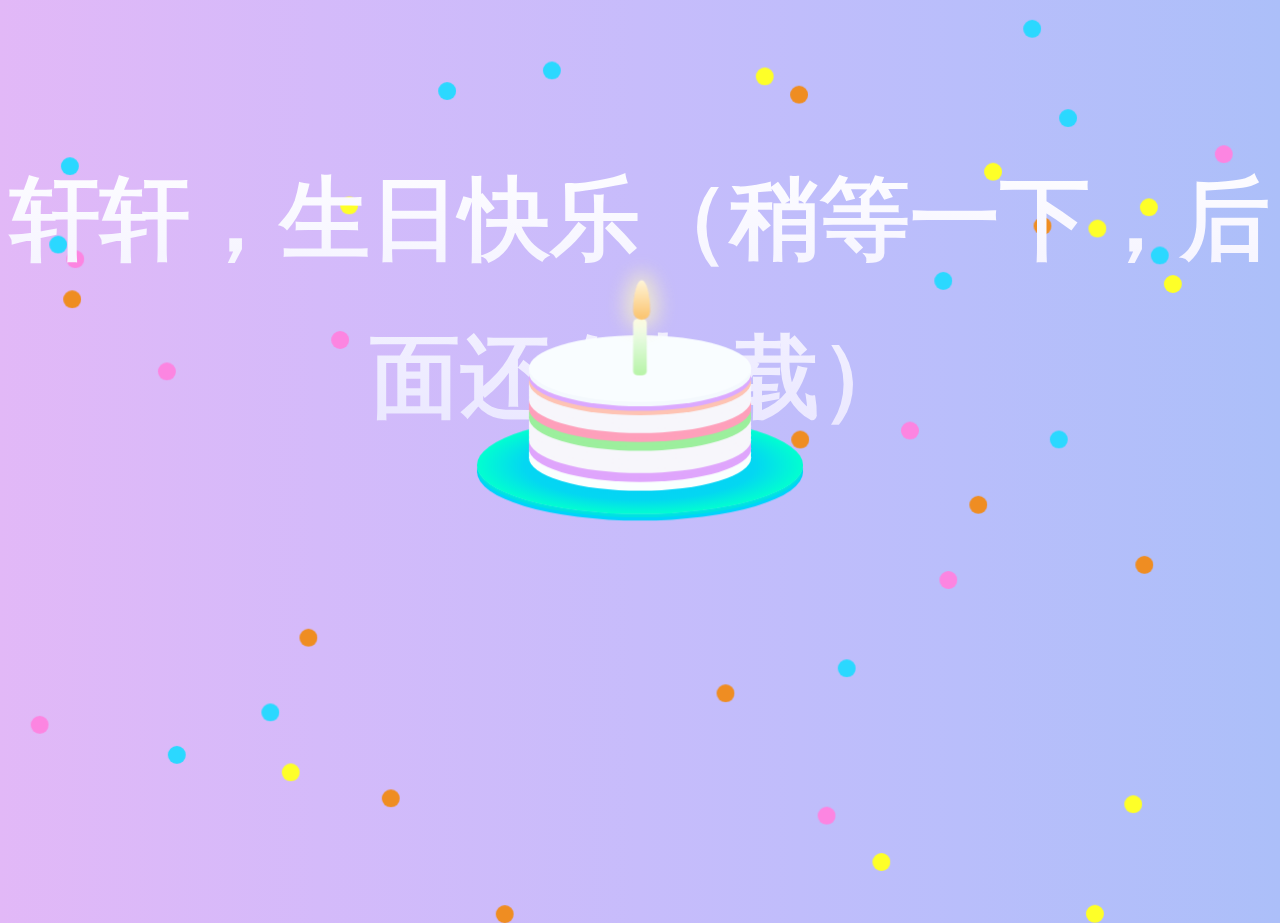
==== commit 3cf27646: "Update index1.html" ====
--- a/index1.html
+++ b/index1.html
@@ -31,7 +31,7 @@
       <source src="3.mp3" type="audio/mp3" />
     </audio> 
     <!--<h1>Feliz Cumpleaños Pratik!</h1>-->
-    <h2>轩轩，生日快乐</h2>
+    <h2>轩轩，生日快乐（稍等一下，后面还在加载）</h2>
     <!--<span>🎉</span>-->
     <div class="candle"><div id="flame" class="lit"></div></div>
     <div class="cake"></div>
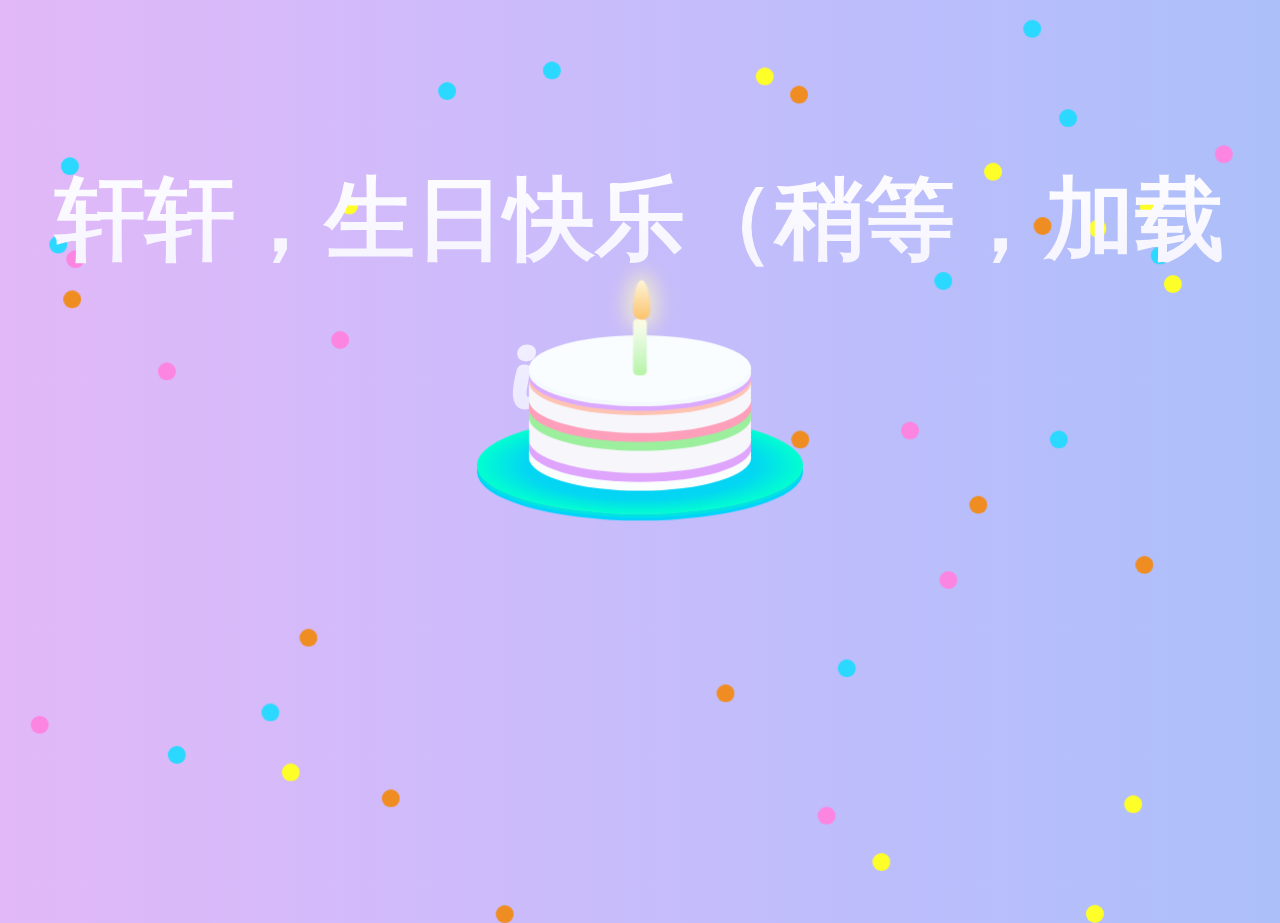
==== commit 71edcd24: "Update index1.html" ====
--- a/index1.html
+++ b/index1.html
@@ -31,7 +31,7 @@
       <source src="3.mp3" type="audio/mp3" />
     </audio> 
     <!--<h1>Feliz Cumpleaños Pratik!</h1>-->
-    <h2>轩轩，生日快乐（稍等一下，后面还在加载）</h2>
+    <h2>轩轩，生日快乐（稍等，加载ing~）</h2>
     <!--<span>🎉</span>-->
     <div class="candle"><div id="flame" class="lit"></div></div>
     <div class="cake"></div>
